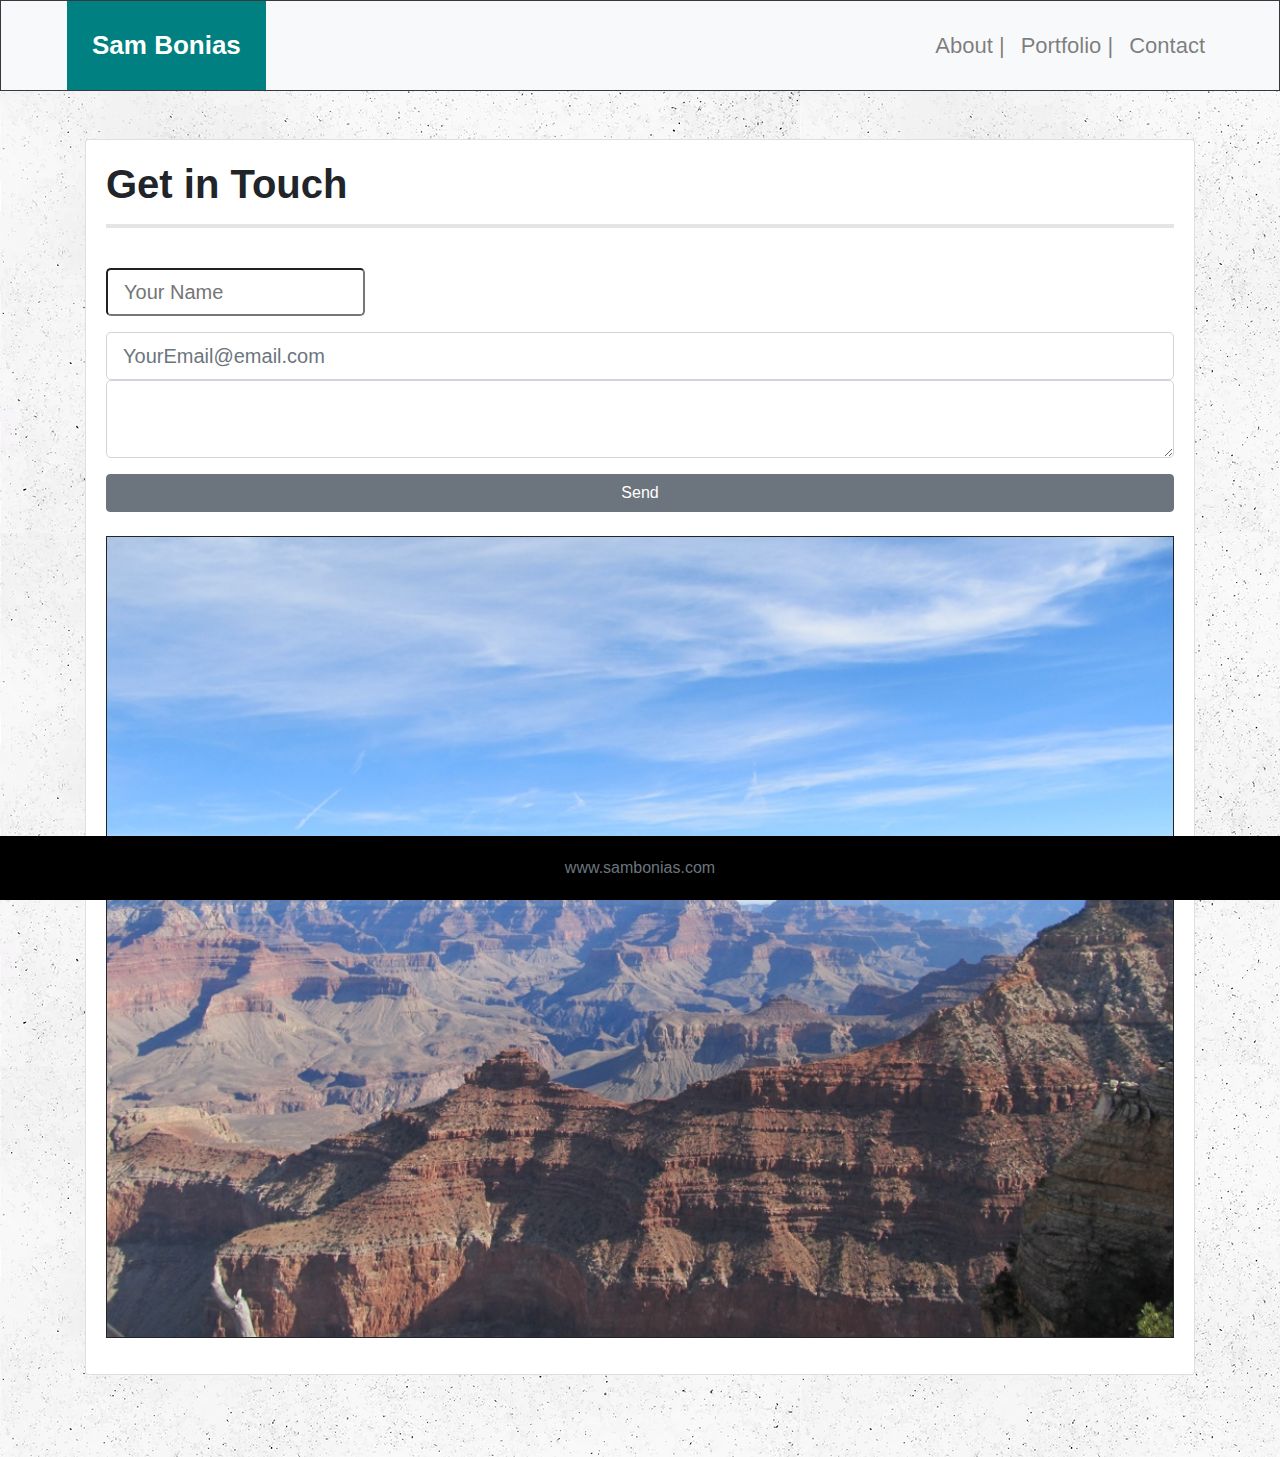
==== contact.html @ 2067e96a "professional materials upload" ====
<!DOCTYPE html>
<html lang="en">

<head>
    <meta charset="UTF-8">
    <meta name="viewport" content="width=device-width, initial-scale=1.0">
    <title>sambonias.com</title>
    <!-- Copy and pasted bootstraps CSS cdn to apply its templates to my code -->
    <!-- Hosted -->
    <link rel="stylesheet" href="https://stackpath.bootstrapcdn.com/bootstrap/4.4.1/css/bootstrap.min.css"
        integrity="sha384-Vkoo8x4CGsO3+Hhxv8T/Q5PaXtkKtu6ug5TOeNV6gBiFeWPGFN9MuhOf23Q9Ifjh" crossorigin="anonymous">
    <!-- linked my css file -->
    <link rel="stylesheet" href="style.css">
</head>
<!-- Header contains modified Bootstrap Navbar -->
<header>
    <nav class="navbar navbar-expand-lg navbar-light bg-light border border-dark">
        <!--after 3 long hours I finally figured out how to apply styling via bootstramp style="property:value"-->
        <a class="navbar-brand" style="background:teal; color: white; padding:25px;
        font-weight: bold; margin-left: 50px; font-size: 26px; margin-top:-8px; margin-bottom: -8px;"
            href="index.html">Sam
            Bonias</a>
        <button class="navbar-toggler" type="button" data-toggle="collapse" data-target="#navbarNav"
            aria-controls="navbarNav" aria-expanded="false" aria-label="Toggle navigation">
            <span class="navbar-toggler-icon"></span>
        </button>
        <div class="collapse navbar-collapse justify-content-end" id="navbarNav">
            <ul class="navbar-nav">
                <li class="nav-item">
                    <!--"&nbsp" forces html to add an extra space-->
                    <a class="nav-link" href="index.html">About&nbsp;|<span class="sr-only">(current)</span></a>
                </li>
                <li class="nav-item">
                    <!--"&nbsp" forces html to add an extra space-->
                    <a class="nav-link" href="portfolio.html">Portfolio&nbsp;|</a>
                </li>
                <li class="nav-item">
                    <a class="nav-link" href="contact.html">Contact</a>
                </li>
            </ul>
        </div>
    </nav>
</header>
<br>
<br>

<body>
    <!--Applied modified forms bootstrap component-->
    <div class="contact-form">
        <div class="container">
            <!--Placed content in card-->
            <div class="card" style="width: 100%; padding:20px;">
                <form>
                    <h1 class="getintouch" style="font-weight: bold;">Get in Touch</h1>
                    <!--Added in horizontal line to separate content-->
                    <hr class="horizontal-line" style="border-width:4px">
                    <div class="row">
                        <div class="col-lg-12 col-md-4 col-sm-12">
                        </div>
                        <br>
                        <div class="col-lg-12 col-md8 col-sm-12 right">
                            <div class="form-group">
                                <input type="text" class="form-control-lg" placeholder="Your Name" name="">
                            </div>
                            <div class="form group">
                                <input type="email" class="form-control form-control-lg"
                                    placeholder="YourEmail@email.com" name="email">
                            </div>
                            <div class="form-group">
                                <textarea class="form-control form-control-lg">
                            </textarea>
                            </div>
                            <input type="submit" class="btn btn-secondary btn-block" value="Send" name="">
                        </div>
                    </div>
                    <br>
                    <!--Added picture-->
                    <figure>
                        <img src="Assets/Images/Grand Canyon_2.jpeg" alt="The Grand Canyon" class="img-fluid"
                            style="height:60%; width: 100%; border-style:solid; border-width: thin;">
                    </figure>
                </form>
            </div>
        </div>
        <!-- Copy and pasted bootstraps JS cdn to apply its templates to my code -->
        <script src="https://code.jquery.com/jquery-3.4.1.slim.min.js"
            integrity="sha384-J6qa4849blE2+poT4WnyKhv5vZF5SrPo0iEjwBvKU7imGFAV0wwj1yYfoRSJoZ+n"
            crossorigin="anonymous"></script>
        <script src="https://cdn.jsdelivr.net/npm/popper.js@1.16.0/dist/umd/popper.min.js"
            integrity="sha384-Q6E9RHvbIyZFJoft+2mJbHaEWldlvI9IOYy5n3zV9zzTtmI3UksdQRVvoxMfooAo"
            crossorigin="anonymous"></script>
        <script src="https://stackpath.bootstrapcdn.com/bootstrap/4.4.1/js/bootstrap.min.js"
            integrity="sha384-wfSDF2E50Y2D1uUdj0O3uMBJnjuUD4Ih7YwaYd1iqfktj0Uod8GCExl3Og8ifwB6"
            crossorigin="anonymous"></script>
</body>
<br>
<br>
<br>
<!--Sticky Footer with <br> above it to avoid overlap on smaller screen sizes-->
<footer class="footer">
    <div class="container"></div>
    <span class="text-muted">www.sambonias.com</span>
    </div>
</footer>

</html>
---- style.css ----
header {
  font-family: "Gill Sans", "Gill Sans MT", Calibri, "Trebuchet MS", sans-serif;
  margin-top: 0px;
}

body {
  background-image: url("Assets/Images/wallpaper.jpg");
  font-family: "Gill Sans", "Gill Sans MT", Calibri, "Trebuchet MS", sans-serif;
}

.navbar-nav {
  margin-right: 50px;
  font-size: 22px;
}

.nav-link:hover {
  background: lightcyan;
}

p {
  font-size: 18px;
  text-align: justify;
}

.footer {
  position: fixed;
  left: 0;
  bottom: 0;
  width: 100%;
  text-align: center;
  background-color: black;
  padding: 20px;
}

.button {
  background: teal;
  color: white;
  position: absolute;
  width: 100%;
  bottom: 5px;
}

.card {
  margin: 0 auto;
  float: none;
  margin-bottom: 10px;
}
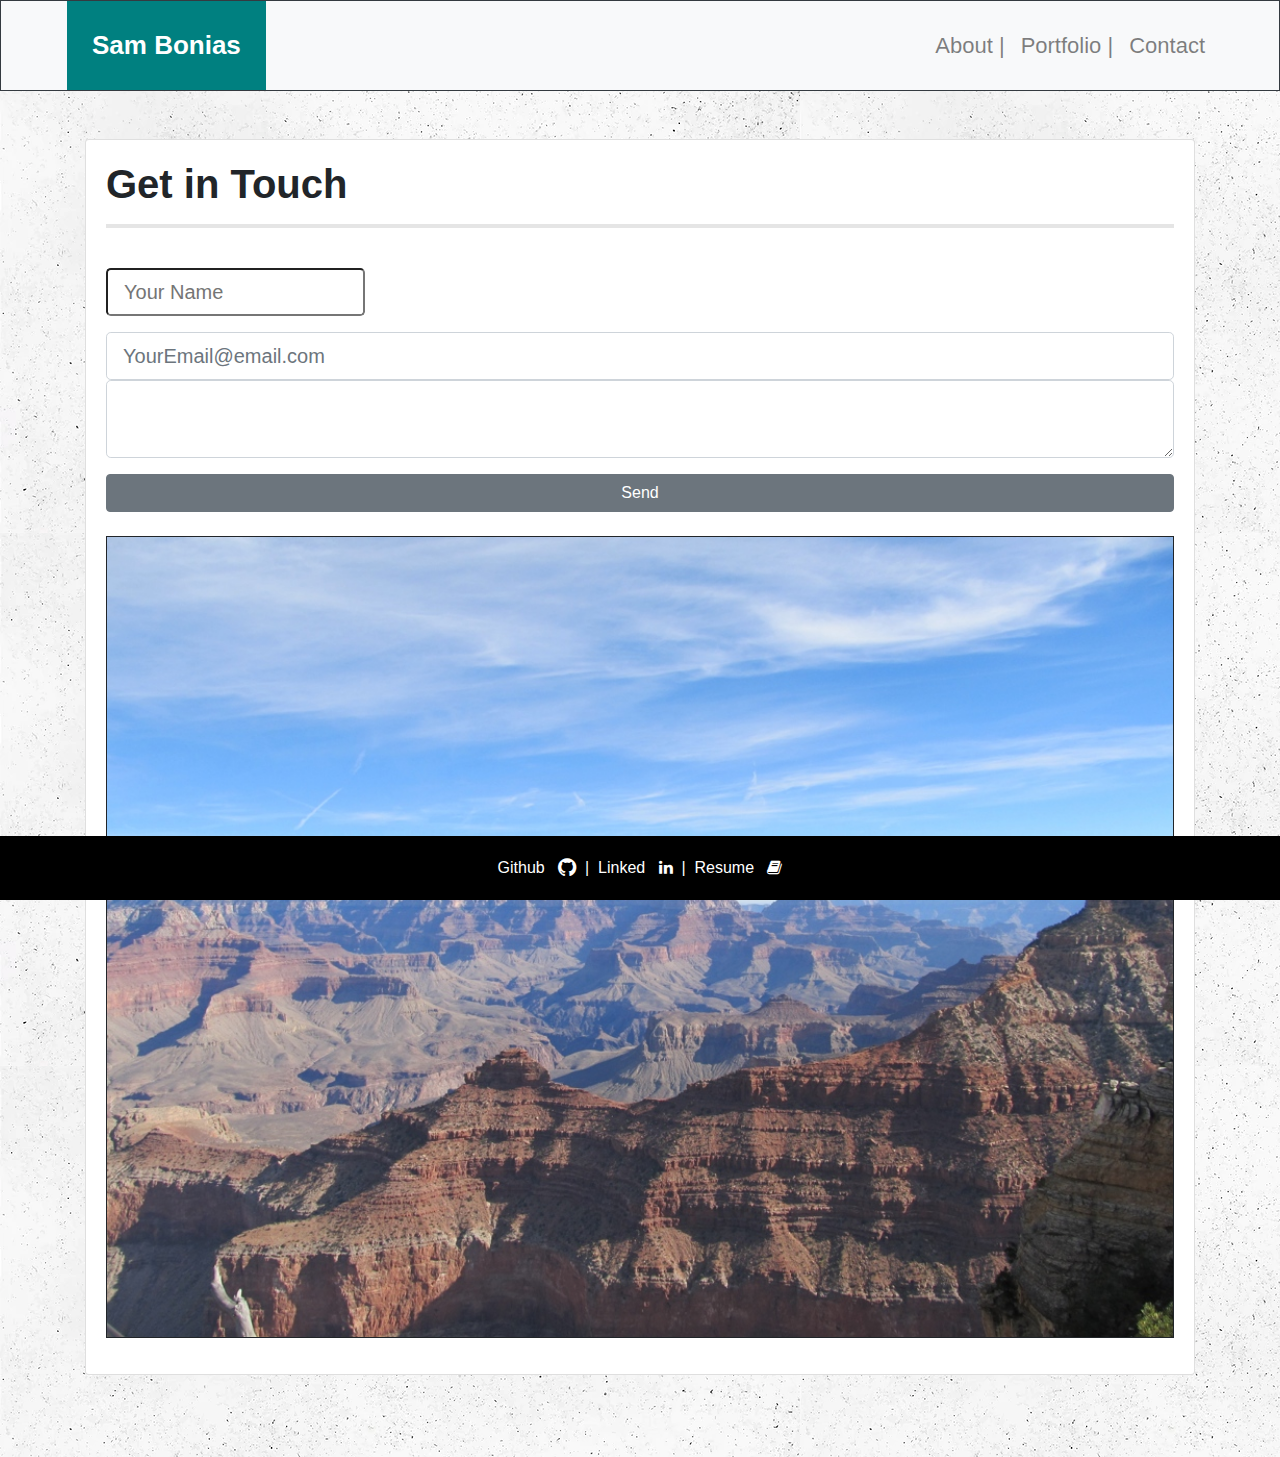
==== commit 9fdc518d: "added links in footer to linkedin,github,resume" ====
--- a/contact.html
+++ b/contact.html
@@ -5,12 +5,13 @@
     <meta charset="UTF-8">
     <meta name="viewport" content="width=device-width, initial-scale=1.0">
     <title>sambonias.com</title>
-    <!-- Copy and pasted bootstraps CSS cdn to apply its templates to my code -->
-    <!-- Hosted -->
+    <!-- Bootstrap CDN Link -->
     <link rel="stylesheet" href="https://stackpath.bootstrapcdn.com/bootstrap/4.4.1/css/bootstrap.min.css"
         integrity="sha384-Vkoo8x4CGsO3+Hhxv8T/Q5PaXtkKtu6ug5TOeNV6gBiFeWPGFN9MuhOf23Q9Ifjh" crossorigin="anonymous">
-    <!-- linked my css file -->
+    <!-- CSS file link -->
     <link rel="stylesheet" href="style.css">
+    <!--Font Awesome CDN Link-->
+    <link rel="stylesheet" href="https://maxcdn.bootstrapcdn.com/font-awesome/4.7.0/css/font-awesome.min.css" />
 </head>
 <!-- Header contains modified Bootstrap Navbar -->
 <header>
@@ -74,7 +75,7 @@
                         </div>
                     </div>
                     <br>
-                    <!--Added picture-->
+                    <!--Added image-->
                     <figure>
                         <img src="Assets/Images/Grand Canyon_2.jpeg" alt="The Grand Canyon" class="img-fluid"
                             style="height:60%; width: 100%; border-style:solid; border-width: thin;">
@@ -82,7 +83,7 @@
                 </form>
             </div>
         </div>
-        <!-- Copy and pasted bootstraps JS cdn to apply its templates to my code -->
+        <!-- Bootstraps JS CDN reference -->
         <script src="https://code.jquery.com/jquery-3.4.1.slim.min.js"
             integrity="sha384-J6qa4849blE2+poT4WnyKhv5vZF5SrPo0iEjwBvKU7imGFAV0wwj1yYfoRSJoZ+n"
             crossorigin="anonymous"></script>
@@ -99,8 +100,29 @@
 <!--Sticky Footer with <br> above it to avoid overlap on smaller screen sizes-->
 <footer class="footer">
     <div class="container"></div>
-    <span class="text-muted">www.sambonias.com</span>
-    </div>
+    <!-- github link -->
+    <a href="https://github.com/sbonias/" target="_blank">
+        <span class="text-white">Github &nbsp;
+        <i class="text-white fa fa-github fa-lg"></i>
+        </span>
+    </a>
+    <!-- divider -->
+    <span class="text-white"> &nbsp;|&nbsp; </span>
+    <!-- linkedin link -->
+    <a href="https://www.linkedin.com/in/sam-bonias-064934194" target="_blank">
+        <span class="text-white">Linked &nbsp;
+            <i class="text-white fa fa-linkedin fa-md"></i>
+        </span>
+    </a>
+    <!-- divider -->
+    <span class="text-white"> &nbsp;|&nbsp; </span>
+    <!-- resume link -->
+    <a href="https://drive.google.com/open?id=1b3iY7t4gwNM72Q72F7k-V26yMWM-nfDPT5iIme7m5Qk" target="_blank">
+        <span class="text-white">Resume &nbsp;
+            <i class="text-white fa fa-book fa-md"></i>
+        </span>
+    </a>
+</div>
 </footer>
 
 </html>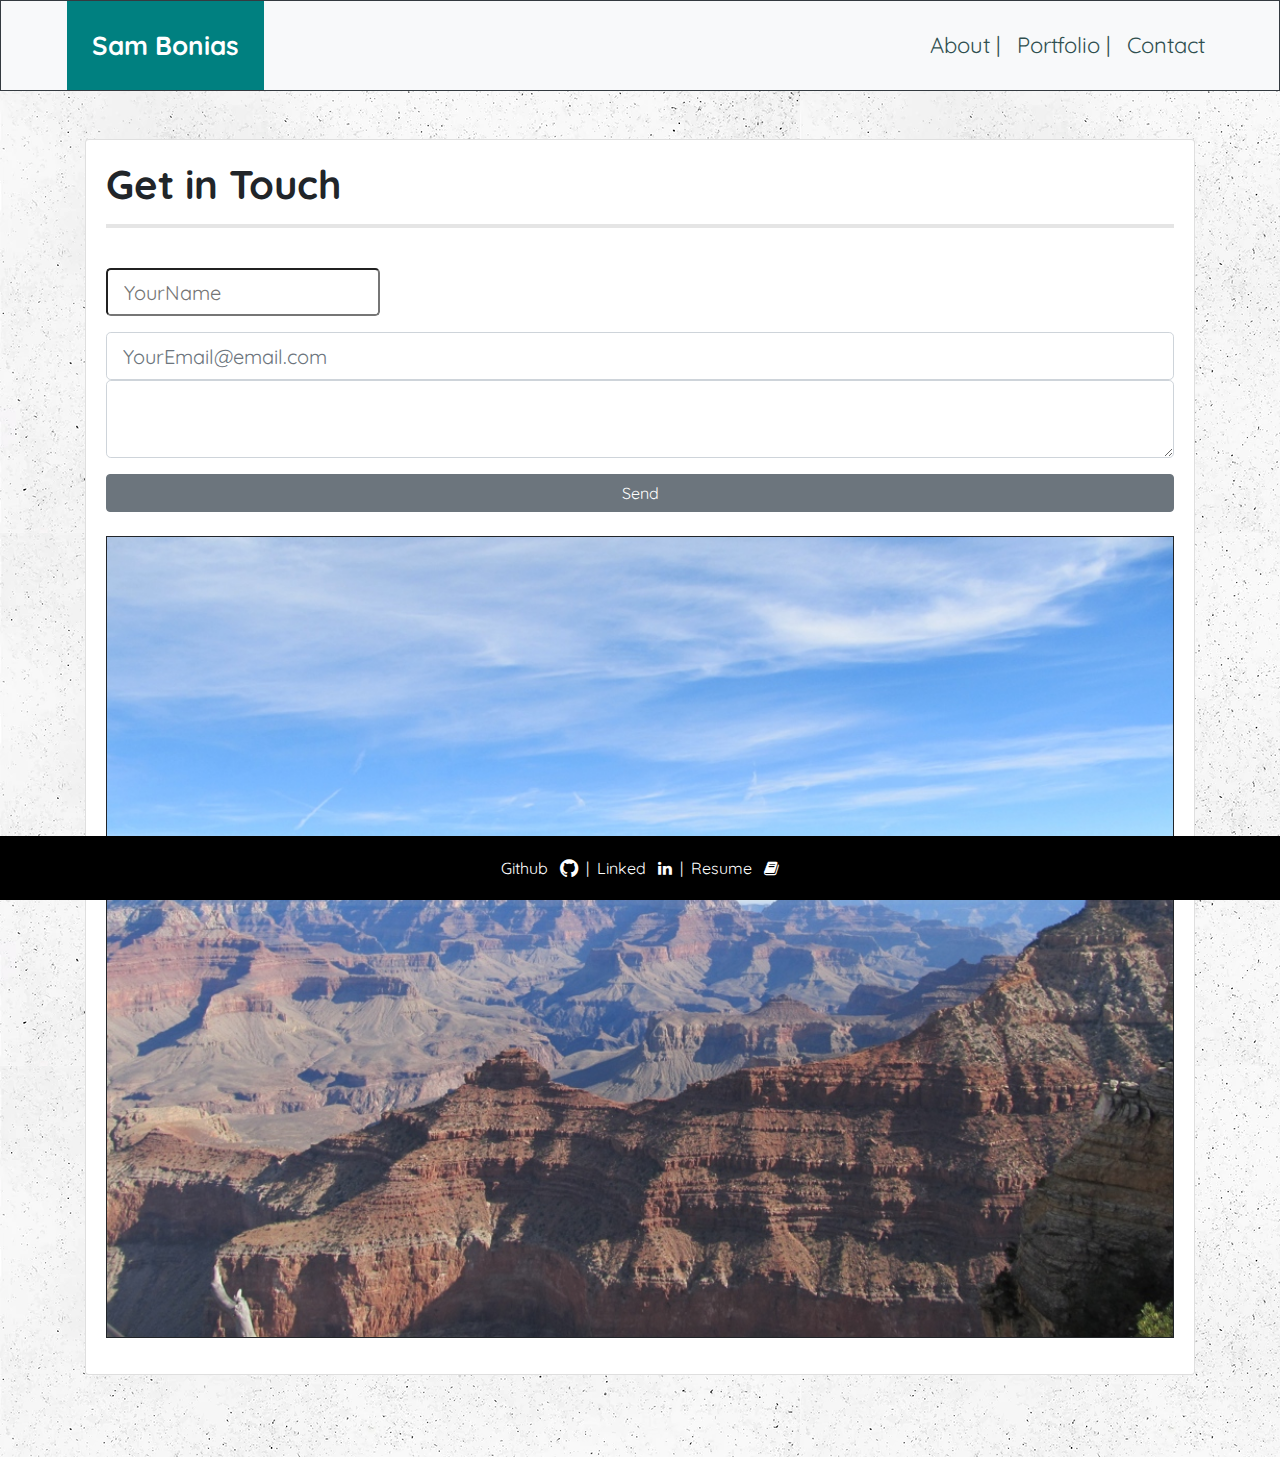
==== commit fcd09d9f: "additional updates to portfolio" ====
--- a/contact.html
+++ b/contact.html
@@ -1,6 +1,5 @@
 <!DOCTYPE html>
 <html lang="en">
-
 <head>
     <meta charset="UTF-8">
     <meta name="viewport" content="width=device-width, initial-scale=1.0">
@@ -12,6 +11,8 @@
     <link rel="stylesheet" href="style.css">
     <!--Font Awesome CDN Link-->
     <link rel="stylesheet" href="https://maxcdn.bootstrapcdn.com/font-awesome/4.7.0/css/font-awesome.min.css" />
+    <!-- Google Fonts CDN Links -->
+    <link href="https://fonts.googleapis.com/css2?family=Quicksand&display=swap" rel="stylesheet">
 </head>
 <!-- Header contains modified Bootstrap Navbar -->
 <header>
@@ -19,8 +20,7 @@
         <!--after 3 long hours I finally figured out how to apply styling via bootstramp style="property:value"-->
         <a class="navbar-brand" style="background:teal; color: white; padding:25px;
         font-weight: bold; margin-left: 50px; font-size: 26px; margin-top:-8px; margin-bottom: -8px;"
-            href="index.html">Sam
-            Bonias</a>
+            href="index.html">Sam Bonias</a>
         <button class="navbar-toggler" type="button" data-toggle="collapse" data-target="#navbarNav"
             aria-controls="navbarNav" aria-expanded="false" aria-label="Toggle navigation">
             <span class="navbar-toggler-icon"></span>
@@ -29,14 +29,14 @@
             <ul class="navbar-nav">
                 <li class="nav-item">
                     <!--"&nbsp" forces html to add an extra space-->
-                    <a class="nav-link" href="index.html">About&nbsp;|<span class="sr-only">(current)</span></a>
+                    <a class="nav-link" style="color:darkslategray" href="index.html">About&nbsp;|<span class="sr-only">(current)</span></a>
                 </li>
                 <li class="nav-item">
                     <!--"&nbsp" forces html to add an extra space-->
-                    <a class="nav-link" href="portfolio.html">Portfolio&nbsp;|</a>
+                    <a class="nav-link" style="color:darkslategray" href="portfolio.html">Portfolio&nbsp;|</a>
                 </li>
                 <li class="nav-item">
-                    <a class="nav-link" href="contact.html">Contact</a>
+                    <a class="nav-link" style="color:darkslategray" href="contact.html">Contact</a>
                 </li>
             </ul>
         </div>
@@ -61,15 +61,14 @@
                         <br>
                         <div class="col-lg-12 col-md8 col-sm-12 right">
                             <div class="form-group">
-                                <input type="text" class="form-control-lg" placeholder="Your Name" name="">
+                                <input type="text" class="form-control-lg" placeholder="YourName" name="">
                             </div>
                             <div class="form group">
                                 <input type="email" class="form-control form-control-lg"
                                     placeholder="YourEmail@email.com" name="email">
                             </div>
                             <div class="form-group">
-                                <textarea class="form-control form-control-lg">
-                            </textarea>
+                                <textarea class="form-control form-control-lg"></textarea>
                             </div>
                             <input type="submit" class="btn btn-secondary btn-block" value="Send" name="">
                         </div>
@@ -117,7 +116,7 @@
     <!-- divider -->
     <span class="text-white"> &nbsp;|&nbsp; </span>
     <!-- resume link -->
-    <a href="https://drive.google.com/open?id=1b3iY7t4gwNM72Q72F7k-V26yMWM-nfDPT5iIme7m5Qk" target="_blank">
+    <a href="https://docs.google.com/document/d/160xYP5v_EW6ak_HxVfU16ciec7NTnsB6qZyULshmMm0/edit?usp=sharing" target="_blank">
         <span class="text-white">Resume &nbsp;
             <i class="text-white fa fa-book fa-md"></i>
         </span>
--- a/style.css
+++ b/style.css
@@ -1,11 +1,13 @@
 header {
-  font-family: "Gill Sans", "Gill Sans MT", Calibri, "Trebuchet MS", sans-serif;
+  /* font-family: 'Gill Sans', 'Gill Sans MT', Calibri, 'Trebuchet MS', sans-serif; */
+  font-family: 'Quicksand', sans-serif;
   margin-top: 0px;
 }
 
 body {
-  background-image: url("Assets/Images/wallpaper.jpg");
-  font-family: "Gill Sans", "Gill Sans MT", Calibri, "Trebuchet MS", sans-serif;
+  background-image: url('Assets/Images/wallpaper.jpg');
+  /* font-family: "Gill Sans", "Gill Sans MT", Calibri, "Trebuchet MS", sans-serif; */
+  font-family: 'Quicksand', sans-serif;
 }
 
 .navbar-nav {
